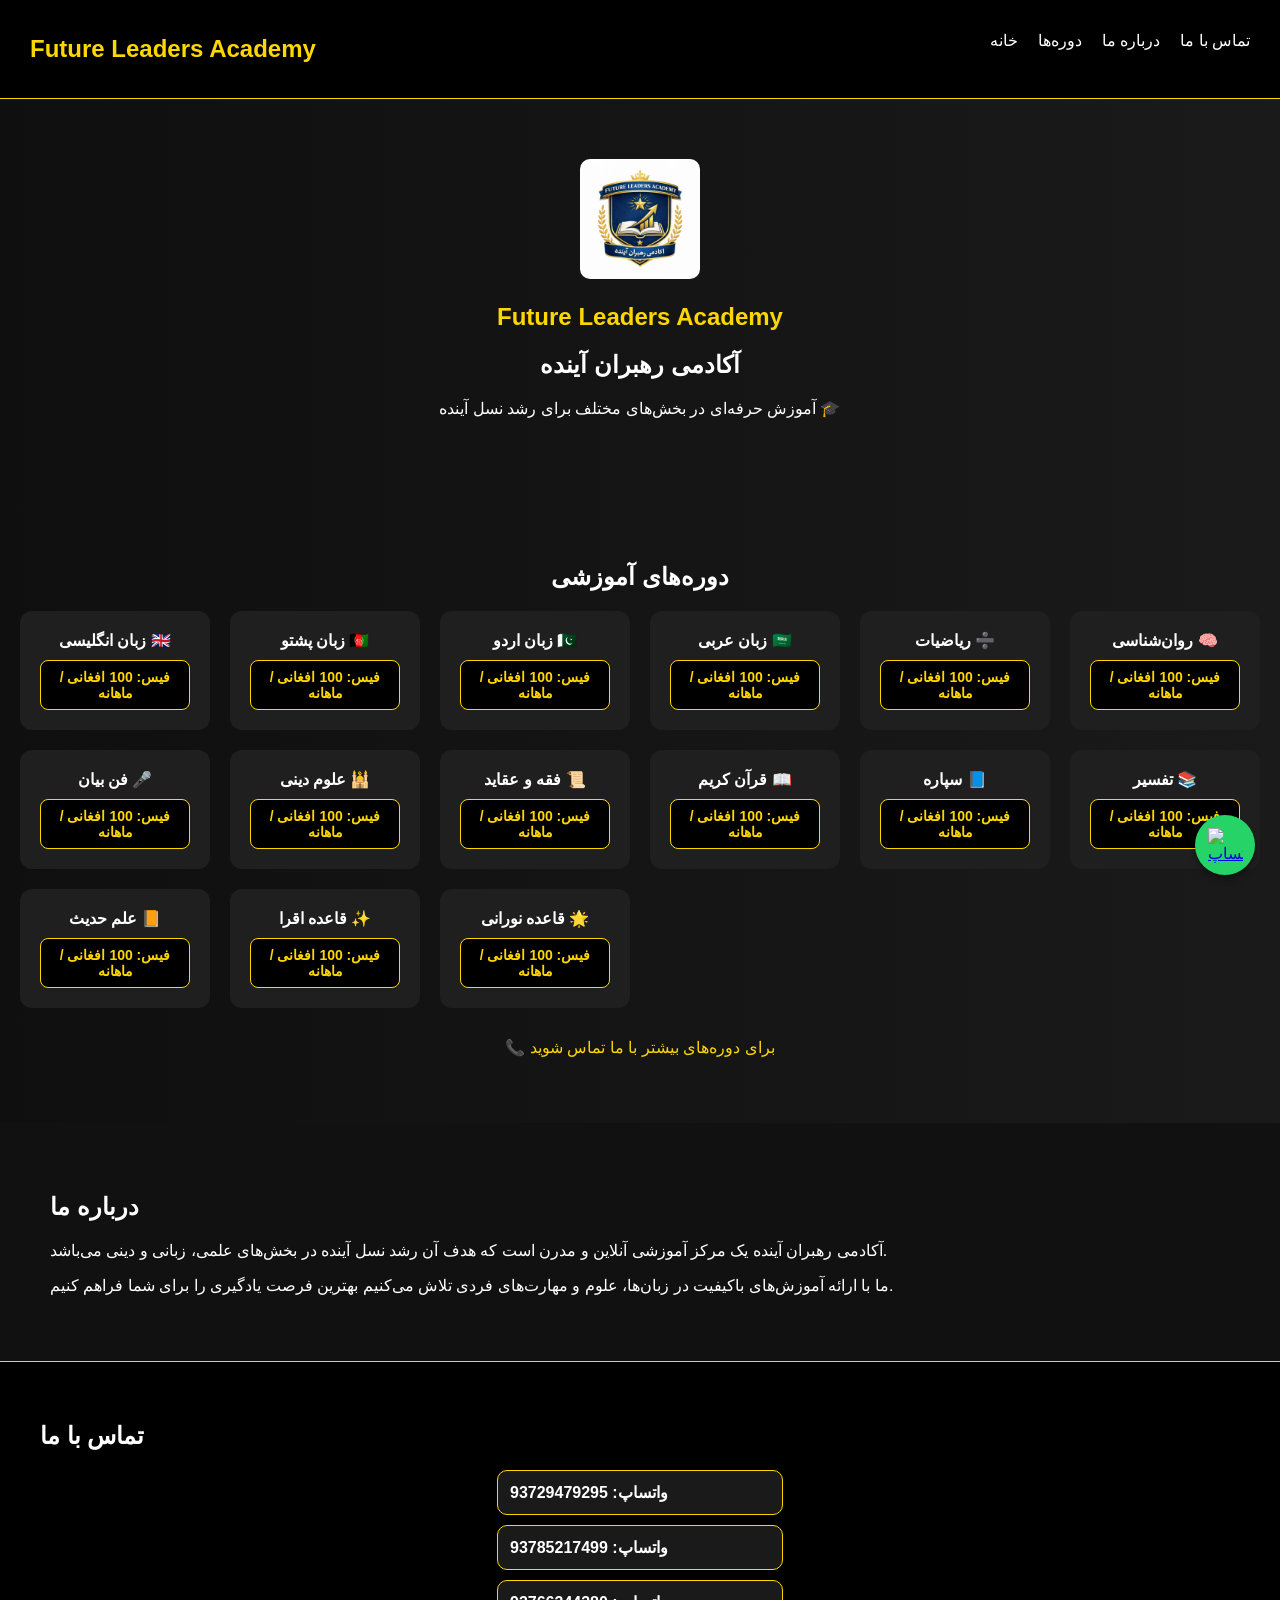
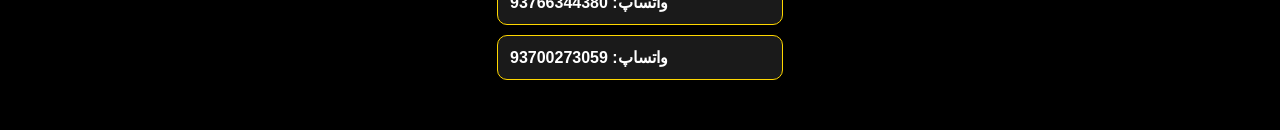
==== index.html @ ea15b5bb "Add files via upload" ====
<!DOCTYPE html>
<html lang="fa">
<head>
    <meta charset="UTF-8">
    <meta name="viewport" content="width=device-width, initial-scale=1.0">
    <title>Future Leaders Academy</title>
    <link rel="stylesheet" href="style.css">
</head>

<body>

<!-- 🔷 NAVBAR -->
<nav class="navbar">
    <h2>Future Leaders Academy</h2>
    <ul>
        <li><a href="#home">خانه</a></li>
        <li><a href="#courses">دوره‌ها</a></li>
        <li><a href="#about">درباره ما</a></li>
        <li><a href="#contact">تماس با ما</a></li>
    </ul>
</nav>

<!-- 🔷 HERO -->
<section id="home" class="hero">
    <img src="logo.jpg" class="logo">
    <h1>Future Leaders Academy</h1>
    <h2>آکادمی رهبران آینده</h2>
    <p>آموزش حرفه‌ای در بخش‌های مختلف برای رشد نسل آینده 🎓</p>
</section>

<!-- 🔷 COURSES -->
<section id="courses" class="courses">
    <h2>دوره‌های آموزشی</h2>

    <div class="course-container">
        <div class="card">زبان انگلیسی 🇬🇧 <div class="fee">فیس: 100 افغانی / ماهانه</div></div>
        <div class="card">زبان پشتو 🇦🇫 <div class="fee">فیس: 100 افغانی / ماهانه</div></div>
        <div class="card">زبان اردو 🇵🇰 <div class="fee">فیس: 100 افغانی / ماهانه</div></div>
        <div class="card">زبان عربی 🇸🇦 <div class="fee">فیس: 100 افغانی / ماهانه</div></div>
        <div class="card">ریاضیات ➗ <div class="fee">فیس: 100 افغانی / ماهانه</div></div>
        <div class="card">روان‌شناسی 🧠 <div class="fee">فیس: 100 افغانی / ماهانه</div></div>
        <div class="card">فن بیان 🎤 <div class="fee">فیس: 100 افغانی / ماهانه</div></div>
        <div class="card">علوم دینی 🕌 <div class="fee">فیس: 100 افغانی / ماهانه</div></div>
        <div class="card">فقه و عقاید 📜 <div class="fee">فیس: 100 افغانی / ماهانه</div></div>
        <div class="card">قرآن کریم 📖 <div class="fee">فیس: 100 افغانی / ماهانه</div></div>
        <div class="card">سپاره 📘 <div class="fee">فیس: 100 افغانی / ماهانه</div></div>
        <div class="card">تفسیر 📚 <div class="fee">فیس: 100 افغانی / ماهانه</div></div>
        <div class="card">علم حدیث 📙 <div class="fee">فیس: 100 افغانی / ماهانه</div></div>
        <div class="card">قاعده اقرا ✨ <div class="fee">فیس: 100 افغانی / ماهانه</div></div>
        <div class="card">قاعده نورانی 🌟 <div class="fee">فیس: 100 افغانی / ماهانه</div></div>
    </div>

    <p class="more">📞 برای دوره‌های بیشتر با ما تماس شوید</p>
</section>

<!-- 🔷 ABOUT -->
<section id="about" class="about">
    <h2>درباره ما</h2>
    <p>آکادمی رهبران آینده یک مرکز آموزشی آنلاین و مدرن است که هدف آن رشد نسل آینده در بخش‌های علمی، زبانی و دینی می‌باشد.</p>
    <p>ما با ارائه آموزش‌های باکیفیت در زبان‌ها، علوم و مهارت‌های فردی تلاش می‌کنیم بهترین فرصت یادگیری را برای شما فراهم کنیم.</p>
</section>

<!-- 🔷 CONTACT -->
<section id="contact" class="contact">
    <h2>تماس با ما</h2>

    <a href="https://wa.me/93729479295" class="contact-box">واتساپ: 93729479295</a>
    <a href="https://wa.me/93785217499" class="contact-box">واتساپ: 93785217499</a>
    <a href="https://wa.me/93766344380" class="contact-box">واتساپ: 93766344380</a>
    <a href="https://wa.me/93700273059" class="contact-box">واتساپ: 93700273059</a>
</section>

<!-- 🔷 واتساپ شناور -->
<a href="https://wa.me/93766344380" class="whatsapp-float" target="_blank">
    <img src="https://upload.wikimedia.org/wikipedia/commons/6/6b/WhatsApp.svg" alt="واتساپ" />
</a>

</body>
</html>
---- style.css ----
body {
    margin: 0;
    font-family: Arial;
    background: linear-gradient(to right, #0f0f0f, #1a1a1a);
    color: white;
    scroll-behavior: smooth;
}

/* 🔷 NAVBAR */
.navbar {
    display: flex;
    justify-content: space-between;
    padding: 15px 30px;
    background: black;
    border-bottom: 1px solid gold;
    position: sticky;
    top: 0;
}

.navbar h2 {
    color: gold;
}

.navbar ul {
    display: flex;
    gap: 20px;
    list-style: none;
}

.navbar a {
    color: white;
    text-decoration: none;
}

.navbar a:hover {
    color: gold;
}

/* 🔷 HERO */
.hero {
    text-align: center;
    padding: 60px 20px;
}

.logo {
    width: 120px;
    border-radius: 10px;
}

h1 {
    color: gold;
}

/* 🔷 COURSES */
.courses {
    padding: 50px 20px;
    text-align: center;
}

.course-container {
    display: grid;
    grid-template-columns: repeat(auto-fit, minmax(180px, 1fr));
    gap: 20px;
}

.card {
    background: #1f1f1f;
    padding: 20px;
    border-radius: 12px;
    font-weight: bold;
    transition: 0.3s;
}

.card:hover {
    transform: scale(1.05);
    background: gold;
    color: black;
}

/* 🔷 فیس */
.fee {
    margin-top: 10px;
    padding: 8px;
    background: black;
    border: 1px solid gold;
    border-radius: 8px;
    font-size: 14px;
    color: gold;
}

/* 🔷 متن بیشتر */
.more {
    margin-top: 30px;
    color: gold;
}

/* 🔷 ABOUT */
.about {
    padding: 50px;
    background: #111;
}

/* 🔷 CONTACT */
.contact {
    padding: 40px;
    background: black;
    border-top: 1px solid gold;
}

/* 🔷 واتساپ باکس */
.contact-box {
    display: block;
    text-decoration: none;
    color: white;
    background: #1a1a1a;
    border: 1px solid gold;
    padding: 12px;
    margin: 10px auto;
    width: 260px;
    border-radius: 10px;
    font-weight: bold;
    transition: 0.3s;
}

.contact-box:hover {
    background: gold;
    color: black;
}

/* 🔷 واتساپ شناور */
.whatsapp-float {
    position: fixed;
    bottom: 25px;
    right: 25px;
    z-index: 100;
    width: 60px;
    height: 60px;
    border-radius: 50%;
    background-color: #25D366;
    display: flex;
    justify-content: center;
    align-items: center;
    box-shadow: 0 4px 6px rgba(0,0,0,0.3);
    transition: 0.3s;
}

.whatsapp-float img {
    width: 35px;
    height: 35px;
}

.whatsapp-float:hover {
    transform: scale(1.1);
}
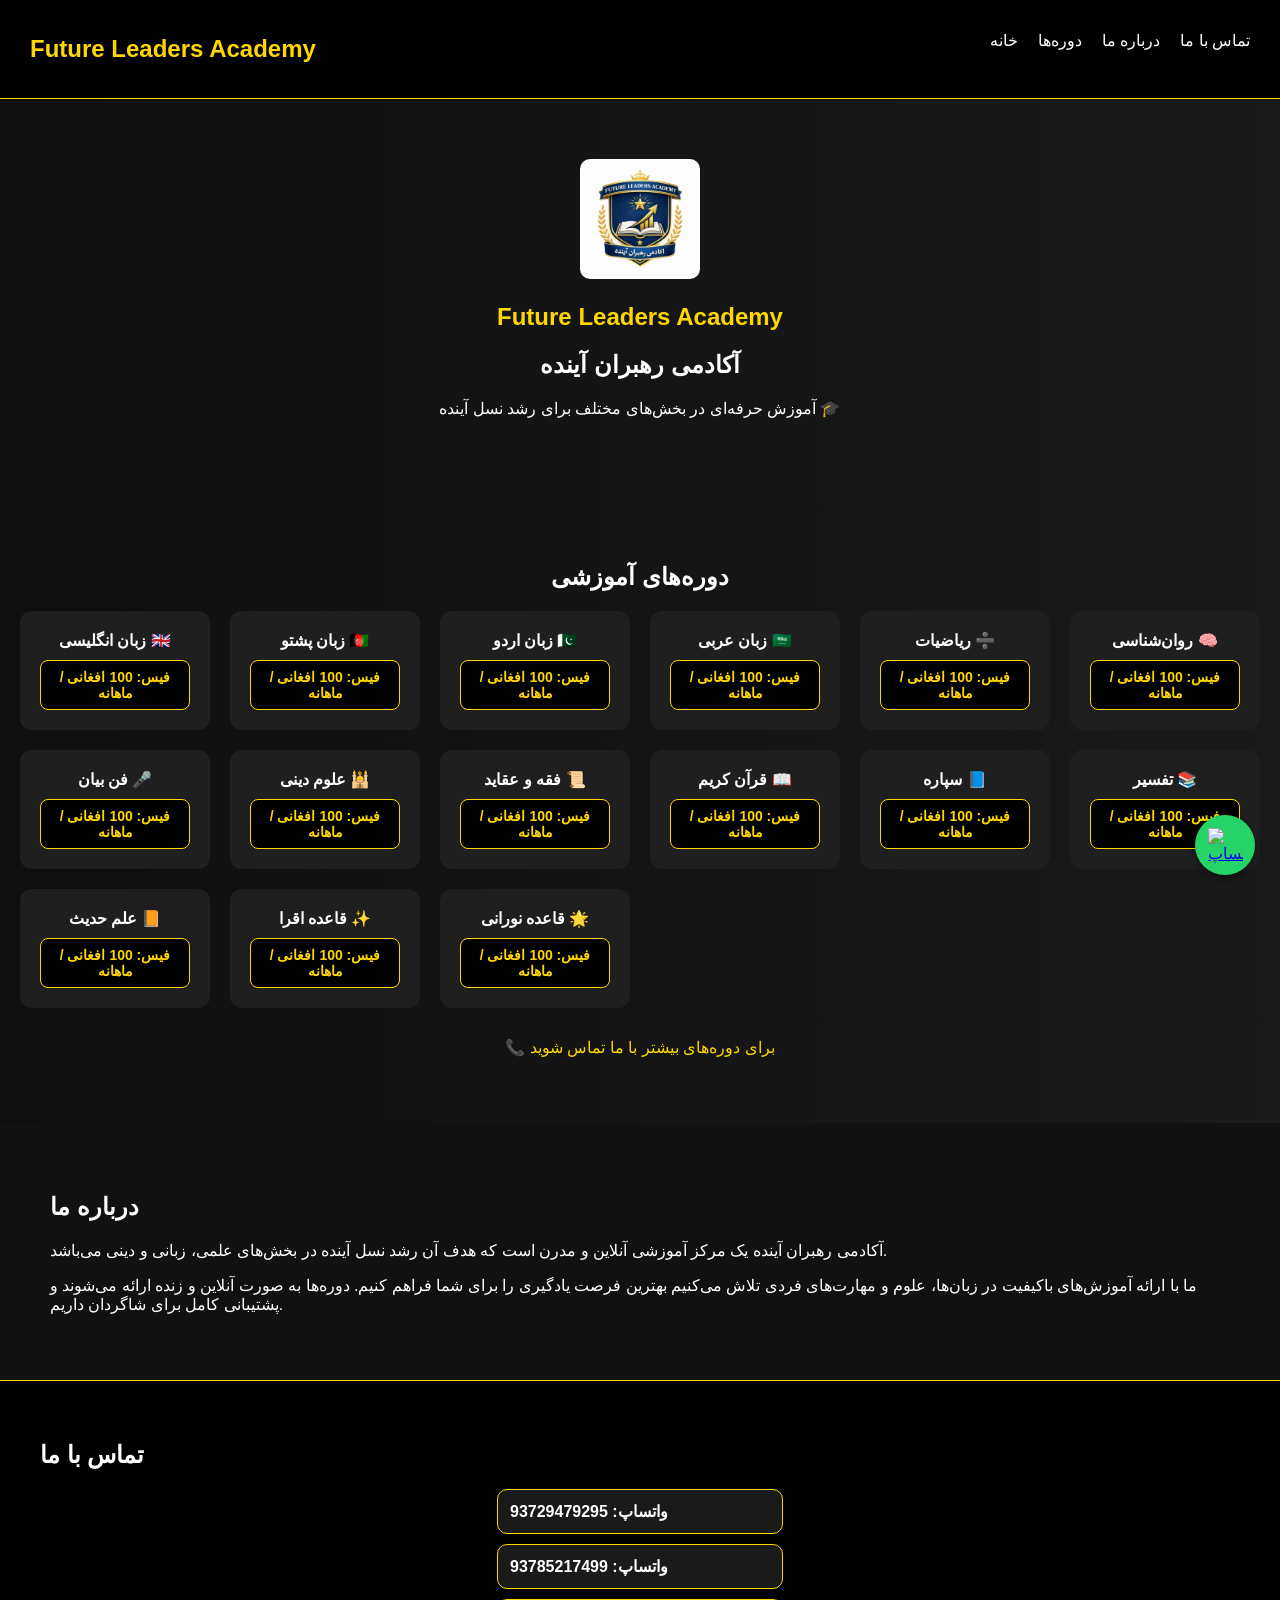
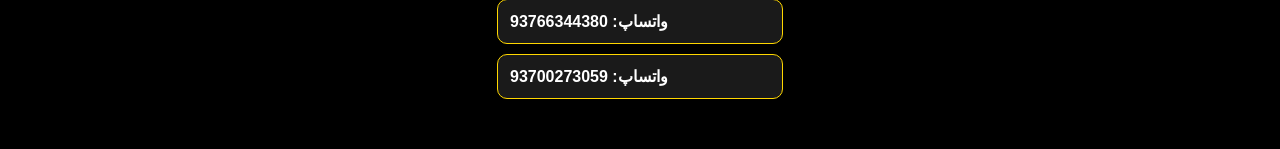
==== commit 2dbe3b9a: "Update index.html" ====
--- a/index.html
+++ b/index.html
@@ -3,7 +3,13 @@
 <head>
     <meta charset="UTF-8">
     <meta name="viewport" content="width=device-width, initial-scale=1.0">
-    <title>Future Leaders Academy</title>
+    
+    <!-- 🔹 SEO حرفه‌ای -->
+    <title>Future Leaders Academy – آموزش آنلاین زبان، فن بیان و علوم دینی</title>
+    <meta name="description" content="آکادمی رهبران آینده: آموزش حرفه‌ای آنلاین به زبان‌های انگلیسی، پشتو، اردو و عربی. دوره‌های فن بیان، قرآن، ریاضیات و علوم دینی. ثبت نام سریع و آسان.">
+    <meta name="keywords" content="آموزش آنلاین، Future Leaders Academy، فن بیان، زبان انگلیسی، قرآن کریم، ریاضیات، علوم دینی، پشتو، اردو، عربی">
+
+    <!-- 🔹 CSS -->
     <link rel="stylesheet" href="style.css">
 </head>
 
@@ -22,7 +28,7 @@
 
 <!-- 🔷 HERO -->
 <section id="home" class="hero">
-    <img src="logo.jpg" class="logo">
+    <img src="logo.jpg" class="logo" alt="لوگو آکادمی">
     <h1>Future Leaders Academy</h1>
     <h2>آکادمی رهبران آینده</h2>
     <p>آموزش حرفه‌ای در بخش‌های مختلف برای رشد نسل آینده 🎓</p>
@@ -57,7 +63,7 @@
 <section id="about" class="about">
     <h2>درباره ما</h2>
     <p>آکادمی رهبران آینده یک مرکز آموزشی آنلاین و مدرن است که هدف آن رشد نسل آینده در بخش‌های علمی، زبانی و دینی می‌باشد.</p>
-    <p>ما با ارائه آموزش‌های باکیفیت در زبان‌ها، علوم و مهارت‌های فردی تلاش می‌کنیم بهترین فرصت یادگیری را برای شما فراهم کنیم.</p>
+    <p>ما با ارائه آموزش‌های باکیفیت در زبان‌ها، علوم و مهارت‌های فردی تلاش می‌کنیم بهترین فرصت یادگیری را برای شما فراهم کنیم. دوره‌ها به صورت آنلاین و زنده ارائه می‌شوند و پشتیبانی کامل برای شاگردان داریم.</p>
 </section>
 
 <!-- 🔷 CONTACT -->
@@ -76,4 +82,4 @@
 </a>
 
 </body>
-</html>+</html>
